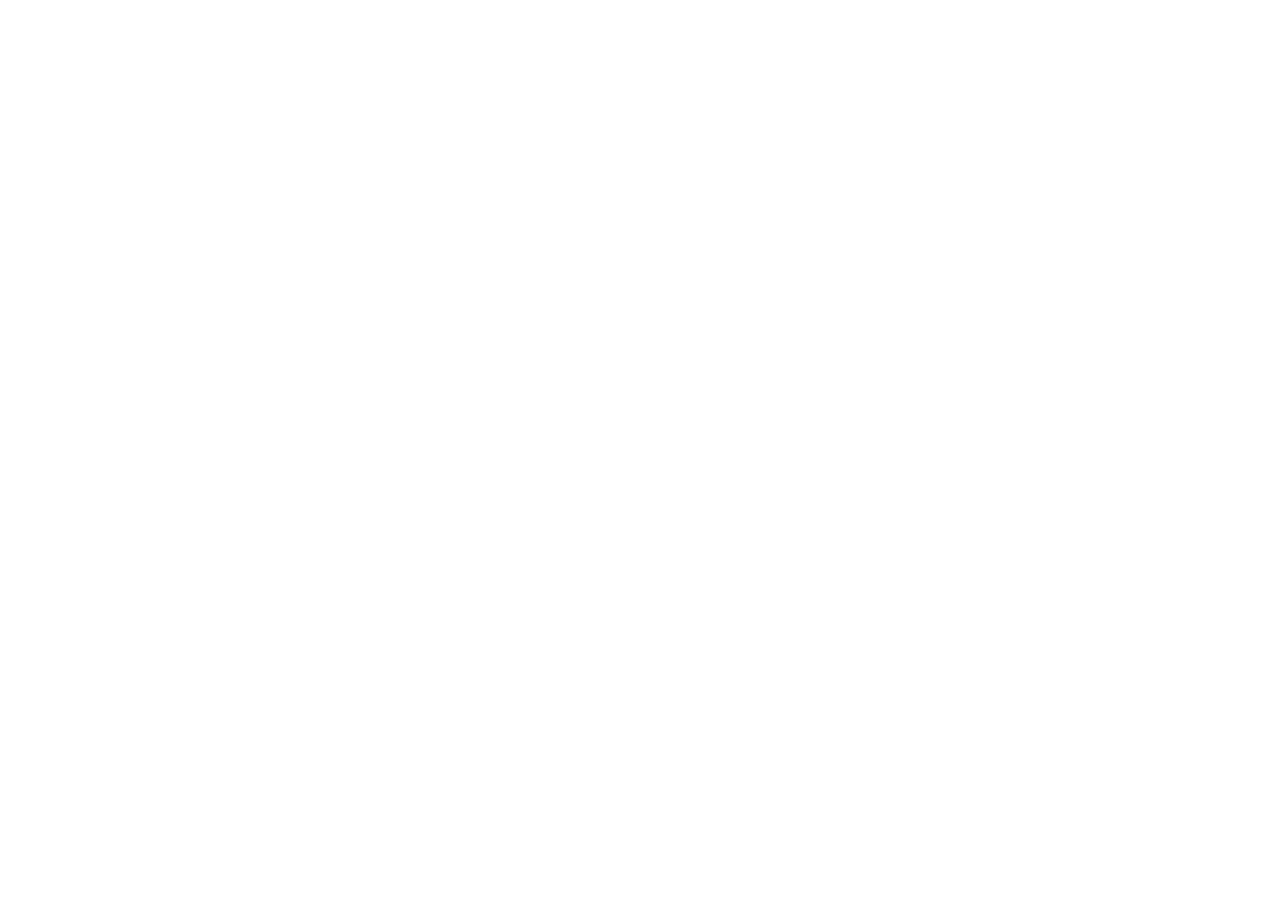
==== drinks.html @ 3eeec31d "finished working on starting project" ====
<!DOCTYPE html>
<html lang="en">
<head>
    <link rel="stylesheet" href="drinks.css"?>
    <meta charset="UTF-8">
    <meta name="viewport" content="width=device-width, initial-scale=1.0">
    <title>Document</title>
</head>
<body>
    
</body>
</html>
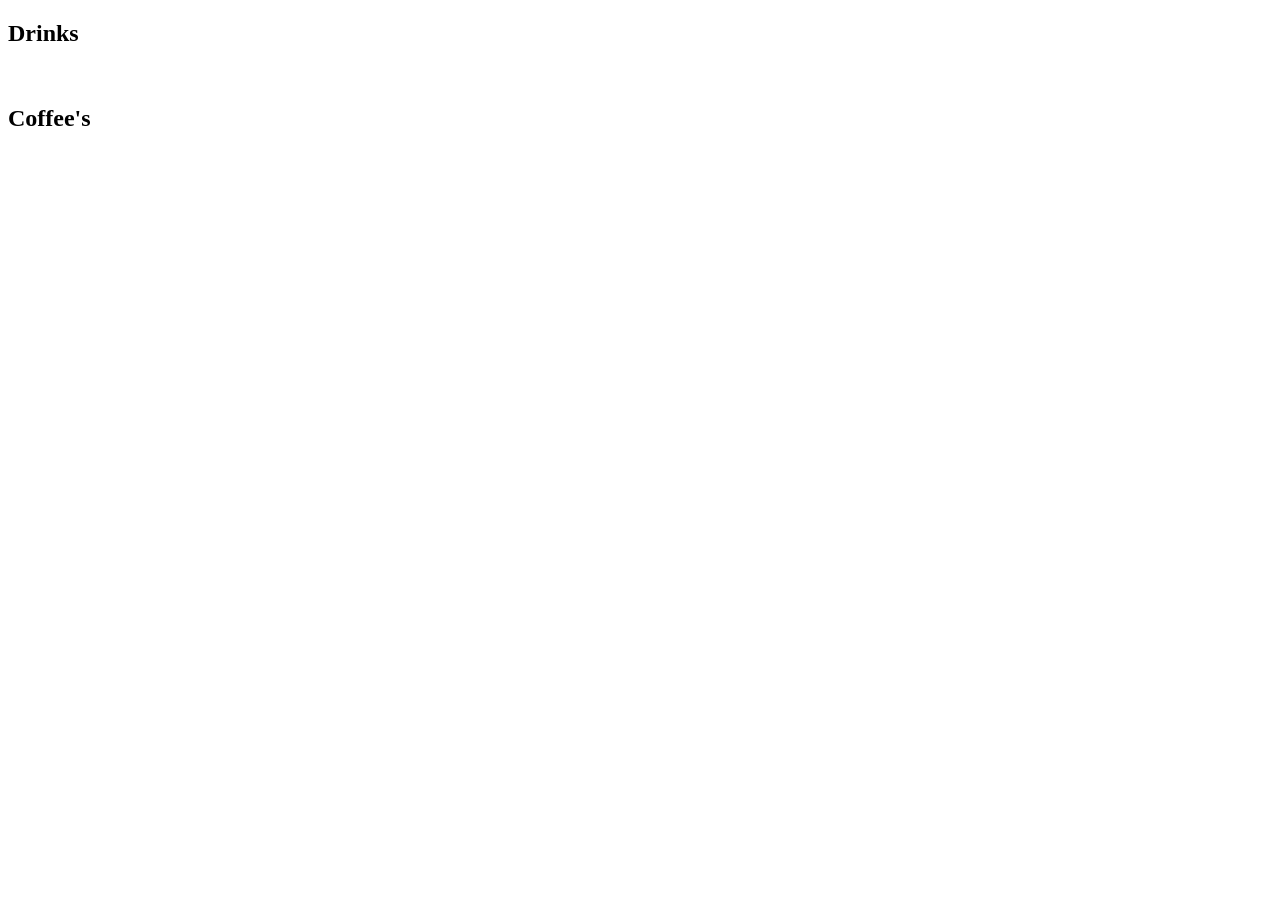
==== commit 67763a0a: "did my section" ====
--- a/drinks.html
+++ b/drinks.html
@@ -7,6 +7,34 @@
     <title>Document</title>
 </head>
 <body>
-    
+    <header>
+        
+    </header>
+    <main>
+        <div class="Hero-section">
+            <div class="child-hero">
+                <h2> Drinks </h2>
+                <p> </p>
+            </div>
+            <img/>
+        </div class="Coffee-section">
+            <h2> Coffee's </h2>
+            <div class="Child-coffee">
+                <img/>
+                <p></p>
+            </div>
+            <div class="Child-coffee">
+                <img/>
+                <p></p>
+            </div>
+            <div class="Child-coffee">
+                <img/>
+                <p></p>
+            </div>
+         
+         
+
+         </div>
+    </main>
 </body>
 </html>
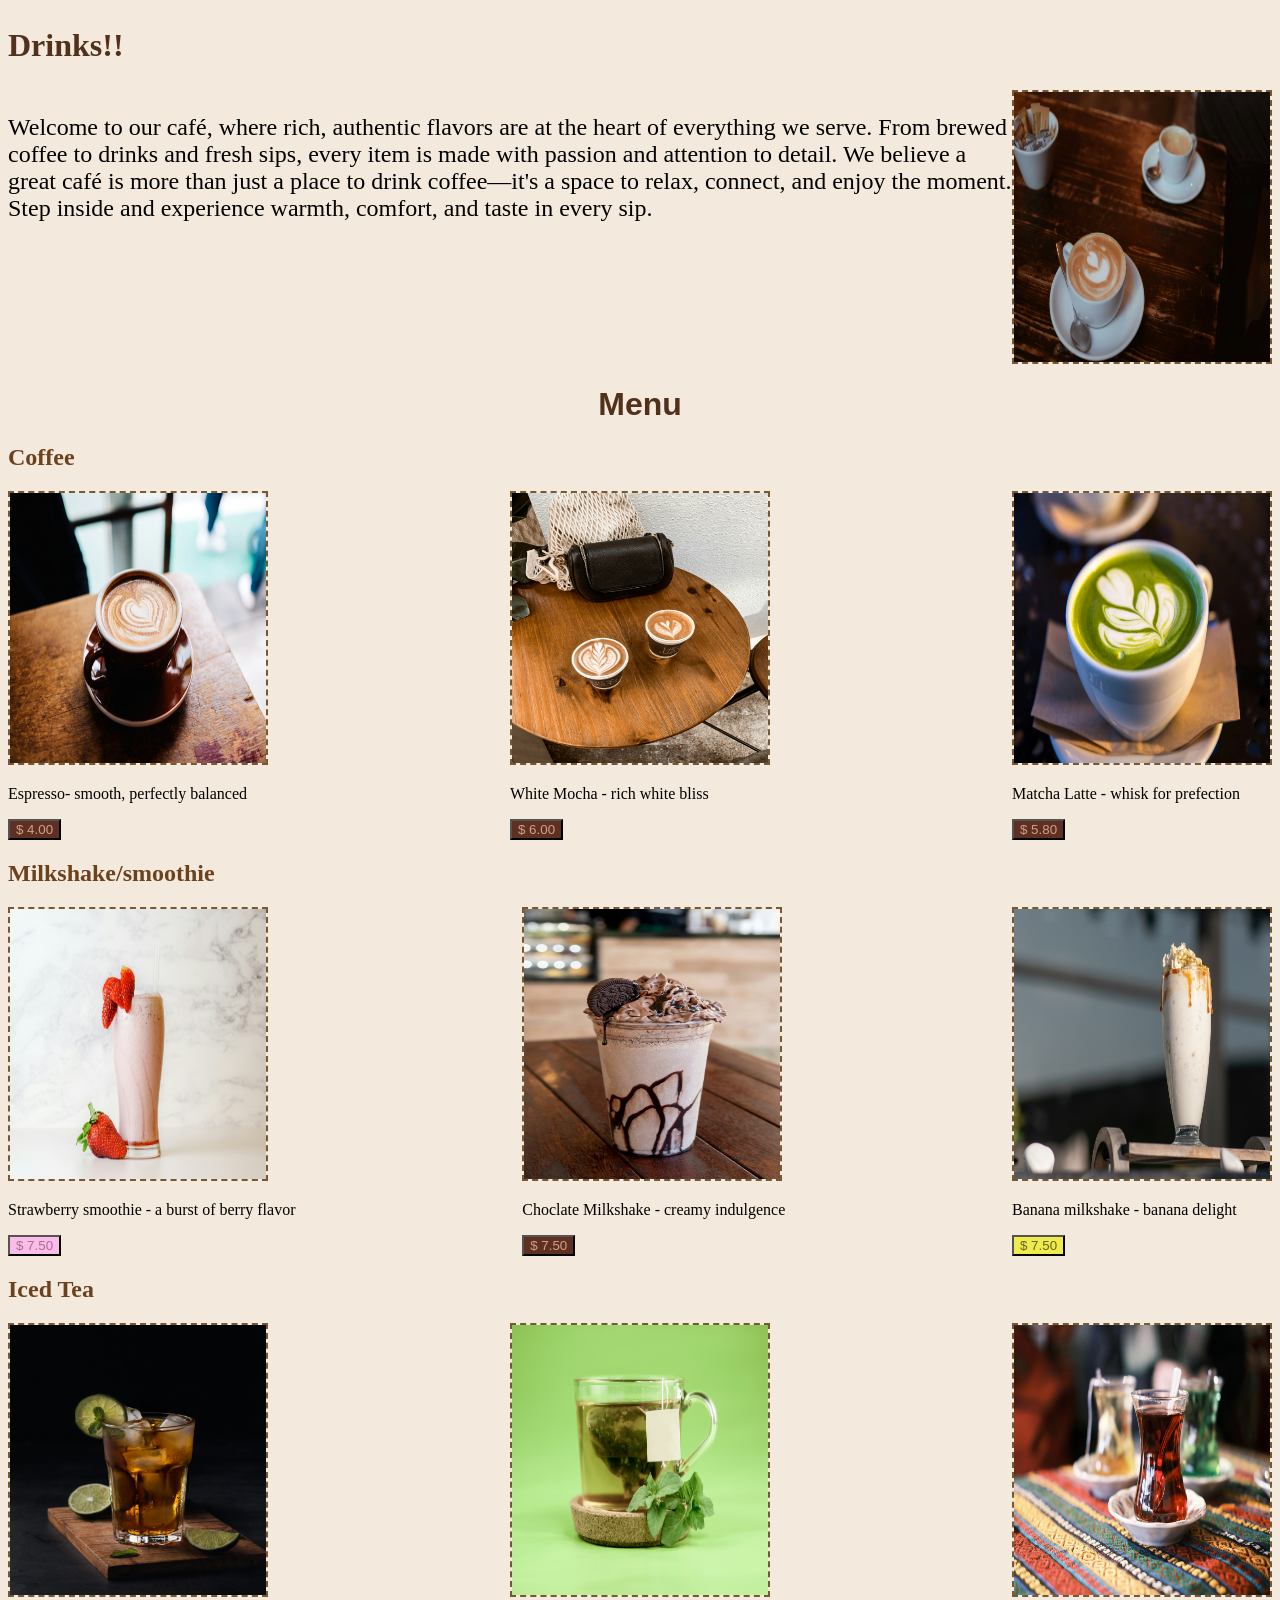
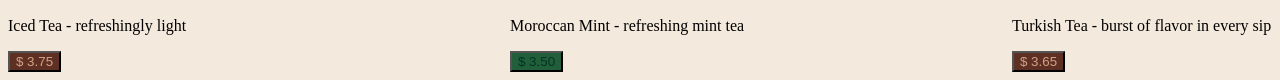
==== commit e3fa135b: "did my part" ====
--- a/drinks.html
+++ b/drinks.html
@@ -11,30 +11,93 @@
         
     </header>
     <main>
-        <div class="Hero-section">
-            <div class="child-hero">
-                <h2> Drinks </h2>
-                <p> </p>
+        
+          <h2 id="drinks-h2"> Drinks!! </h2>
+            <div class="Hero-section">
+             <div class="child-hero">
+                  <p>Welcome to our café, where rich, authentic flavors are at the heart of everything we serve. From brewed coffee to drinks and fresh sips, every item is made with passion and attention to detail.
+                    We believe a great café is more than just a place to drink coffee—it's a space to relax, connect, and enjoy the moment. Step inside and experience warmth, comfort, and taste in every sip.
+                  </p>
+             </div>
+                <img src="/drinks-image/jamie-wheeler-unsplash.jpg" alt="jamie-wheeler-unsplash"/>
             </div>
-            <img/>
-        </div class="Coffee-section">
-            <h2> Coffee's </h2>
+        
+        <h1> Menu </h1>
+         <h2> Coffee </h2>
+        <div class="Coffee-section">
             <div class="Child-coffee">
-                <img/>
-                <p></p>
+                <img src="/drinks-image/jonas-jacobsson-via-unsplash.jpg" alt="jonas-espresso-unsplash"/>
+                <p> Espresso- smooth, perfectly balanced </p>
+                <button style="background:#5E3023;color: #d1a285;">
+                    $ 4.00
+                </button>
             </div>
             <div class="Child-coffee">
-                <img/>
-                <p></p>
+                <img src="/drinks-image/jojo-yuen-unsplash.jpg" alt="jojo-yuen-via-unsplash"/>
+                <p> White Mocha - rich white bliss </p>
+                 <button style="background:#5E3023;color: #d1a285;">
+                    $ 6.00
+                </button>
             </div>
             <div class="Child-coffee">
-                <img/>
-                <p></p>
+                <img src="/drinks-image/jason-leung-unsplash.jpg" alt="jason-leung-unsplash"/>
+                <p> Matcha Latte - whisk for prefection </p>
+                 <button style="background:#5E3023;color: #d1a285;">
+                    $ 5.80
+                </button>
             </div>
-         
-         
-
+        </div>
+        <h2> Milkshake/smoothie </h2>
+        <div class="Milkshake-section">
+            <div class="Child-Milkshake">
+                <img src="/drinks-image/sebastian-coman-unsplash.jpg" alt="sebastian-coman-unsplash"/>
+                <p> Strawberry smoothie - a burst of berry flavor </p>
+                <button style="background:#fdbbe9;color: #a07292;">
+                    $ 7.50
+                </button>
+            </div>
+            <div class="Child-Milkshake">
+                <img src="/drinks-image/victor-rutka-unsplash.jpg" alt="victor-rutka-unsplash"/>
+                <p> Choclate Milkshake - creamy indulgence </p>
+                 <button style="background:#5E3023;color: #d1a285;">
+                    $ 7.50
+                </button>
+             </div>
+             <div class="Child-Milkshake">
+                <img src="/drinks-image/kimia-kazemi-unsplash.jpg" alt="kimia-kazemi-unsplash">
+                <p> Banana milkshake - banana delight</p>
+                 <button style="background:#eeeb4b;color: #626325;">
+                    $ 7.50
+                </button>
+            </div>
+         </div>
+         <h2> Iced Tea </h2>
+         <div class="Iced-Tea-section">
+            <div class="Child-tea">
+                <img src="/drinks-image/mae-mu-unsplash.jpg" alt="mae-mu-unsplash"/>
+                <p> Iced Tea - refreshingly light </p>
+                  <button style="background:#5E3023;color: #d1a285;">
+                    $ 3.75
+                </button>
+            </div>
+            <div class="Child-tea">
+                <img src="/drinks-image/laark-boshoff-unsplash.jpg" alt="laark-boshoff-unsplash"/>
+                <p> Moroccan Mint - refreshing mint tea </p>
+                <button style="background:#235e3a;color: #013625;">
+                    $ 3.50
+                </button>
+            </div>
+            <div class="Child-tea">
+                <img src="/drinks-image/zeki-okur-unsplash.jpg" alt="zeki-okur-unsplash"/>
+                <p> Turkish Tea - burst of flavor in every sip </p>
+                 <button style="background:#5E3023;color: #d1a285;">
+                    $ 3.65
+                </button>
+            </div>
          </div>
     </main>
+    <footer>
+        
+    </footer>
 </body>
 </html>
--- a/drinks.css
+++ b/drinks.css
@@ -0,0 +1,59 @@
+img {
+    width: 20vw;
+    height: 30vh;
+    border: 0.15rem rgb(116, 89, 50);
+    border-style: dashed;
+}
+
+body {
+    background-color: rgb(243,233,220);
+}
+
+h1 {
+    text-align: center;
+    font-family: 'Lucida Sans', 'Lucida Sans Regular', 'Lucida Grande', 'Lucida Sans Unicode', Geneva, Verdana, sans-serif;
+    color: rgb(82, 49, 28);
+}
+
+.Coffee-section {
+    display: flex;
+    flex-direction: row;
+    justify-content: space-between;
+    
+}
+
+.Milkshake-section {
+    display: flex;
+    flex-direction: row;
+    justify-content: space-between;
+}
+
+.Iced-Tea-section {
+    display: flex;
+    flex-direction: row;
+    justify-content: space-between;
+}
+
+.Hero-section {
+    display: flex;
+    flex-direction: row;
+    background-color: rgb(243,233,220);
+    
+    
+}
+
+#drinks-h2 {
+    background-color: rgb(243,233,220);
+    font-size: xx-large;
+    color: rgb(82, 49, 28);;
+}
+
+h2 {
+    color: rgb(107, 65, 30);
+}
+
+.child-hero {
+    font-family: 'Times New Roman', Times, serif;
+    font-size: x-large;
+    background-color: rgb(243,233,220);
+}
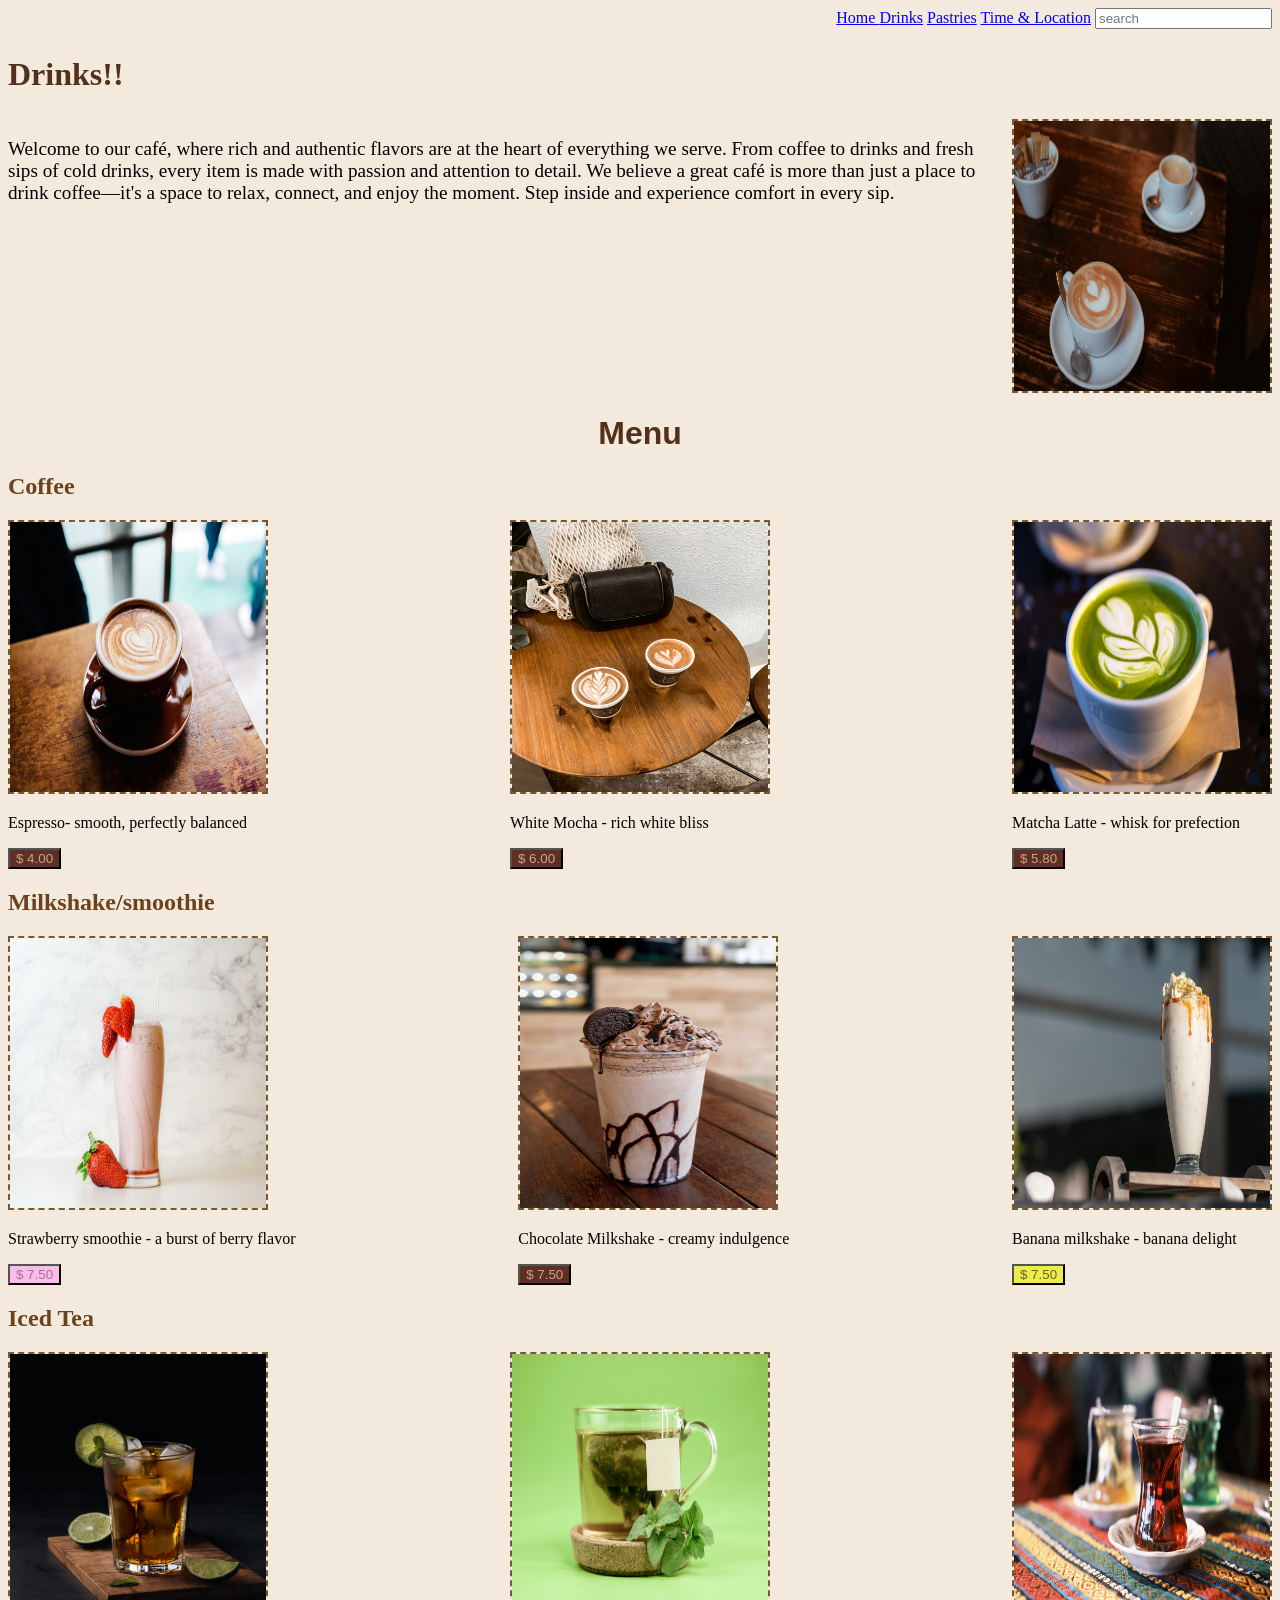
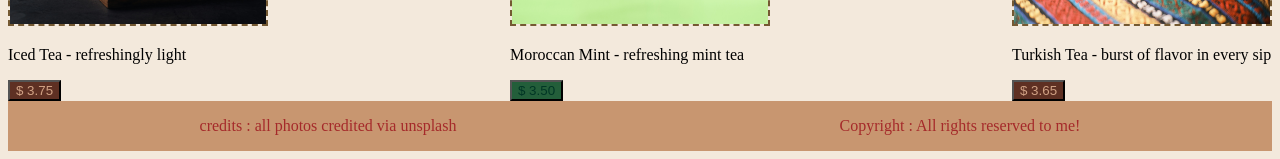
==== commit 39cce230: "heyhey" ====
--- a/drinks.html
+++ b/drinks.html
@@ -8,15 +8,21 @@
 </head>
 <body>
     <header>
-        
+        <nav>
+            <a class = "nav-styles" href =...>Home </a>
+            <a class = "nav-styles" href =...>Drinks</a>
+            <a class = "nav-styles" href =...>Pastries</a>
+            <a class = "nav-styles" href =...>Time & Location</a>
+            <input type = "text" placeholder = "search"/>
+        </nav>
     </header>
     <main>
         
           <h2 id="drinks-h2"> Drinks!! </h2>
             <div class="Hero-section">
              <div class="child-hero">
-                  <p>Welcome to our café, where rich, authentic flavors are at the heart of everything we serve. From brewed coffee to drinks and fresh sips, every item is made with passion and attention to detail.
-                    We believe a great café is more than just a place to drink coffee—it's a space to relax, connect, and enjoy the moment. Step inside and experience warmth, comfort, and taste in every sip.
+                  <p>Welcome to our café, where rich and authentic flavors are at the heart of everything we serve. From coffee to drinks and fresh sips of cold drinks, every item is made with passion and attention to detail.
+                    We believe a great café is more than just a place to drink coffee—it's a space to relax, connect, and enjoy the moment. Step inside and experience comfort in every sip.
                   </p>
              </div>
                 <img src="/drinks-image/jamie-wheeler-unsplash.jpg" alt="jamie-wheeler-unsplash"/>
@@ -58,7 +64,7 @@
             </div>
             <div class="Child-Milkshake">
                 <img src="/drinks-image/victor-rutka-unsplash.jpg" alt="victor-rutka-unsplash"/>
-                <p> Choclate Milkshake - creamy indulgence </p>
+                <p> Chocolate Milkshake - creamy indulgence </p>
                  <button style="background:#5E3023;color: #d1a285;">
                     $ 7.50
                 </button>
@@ -97,7 +103,8 @@
          </div>
     </main>
     <footer>
-        
+        <p> credits : all photos credited via unsplash </p>
+        <p> Copyright : All rights reserved to me! </p>
     </footer>
 </body>
 </html>
--- a/drinks.css
+++ b/drinks.css
@@ -38,6 +38,7 @@
     display: flex;
     flex-direction: row;
     background-color: rgb(243,233,220);
+    gap: 0.5rem;
     
     
 }
@@ -54,6 +55,20 @@
 
 .child-hero {
     font-family: 'Times New Roman', Times, serif;
-    font-size: x-large;
+    font-size: larger;
     background-color: rgb(243,233,220);
+}
+
+header {
+    display: flex;
+    justify-content: flex-end;
+    
+}
+
+footer {
+    display: flex;
+    align-items: center;
+    justify-content: space-around;
+    background-color: rgb(200, 150, 112);
+    color: brown;
 }
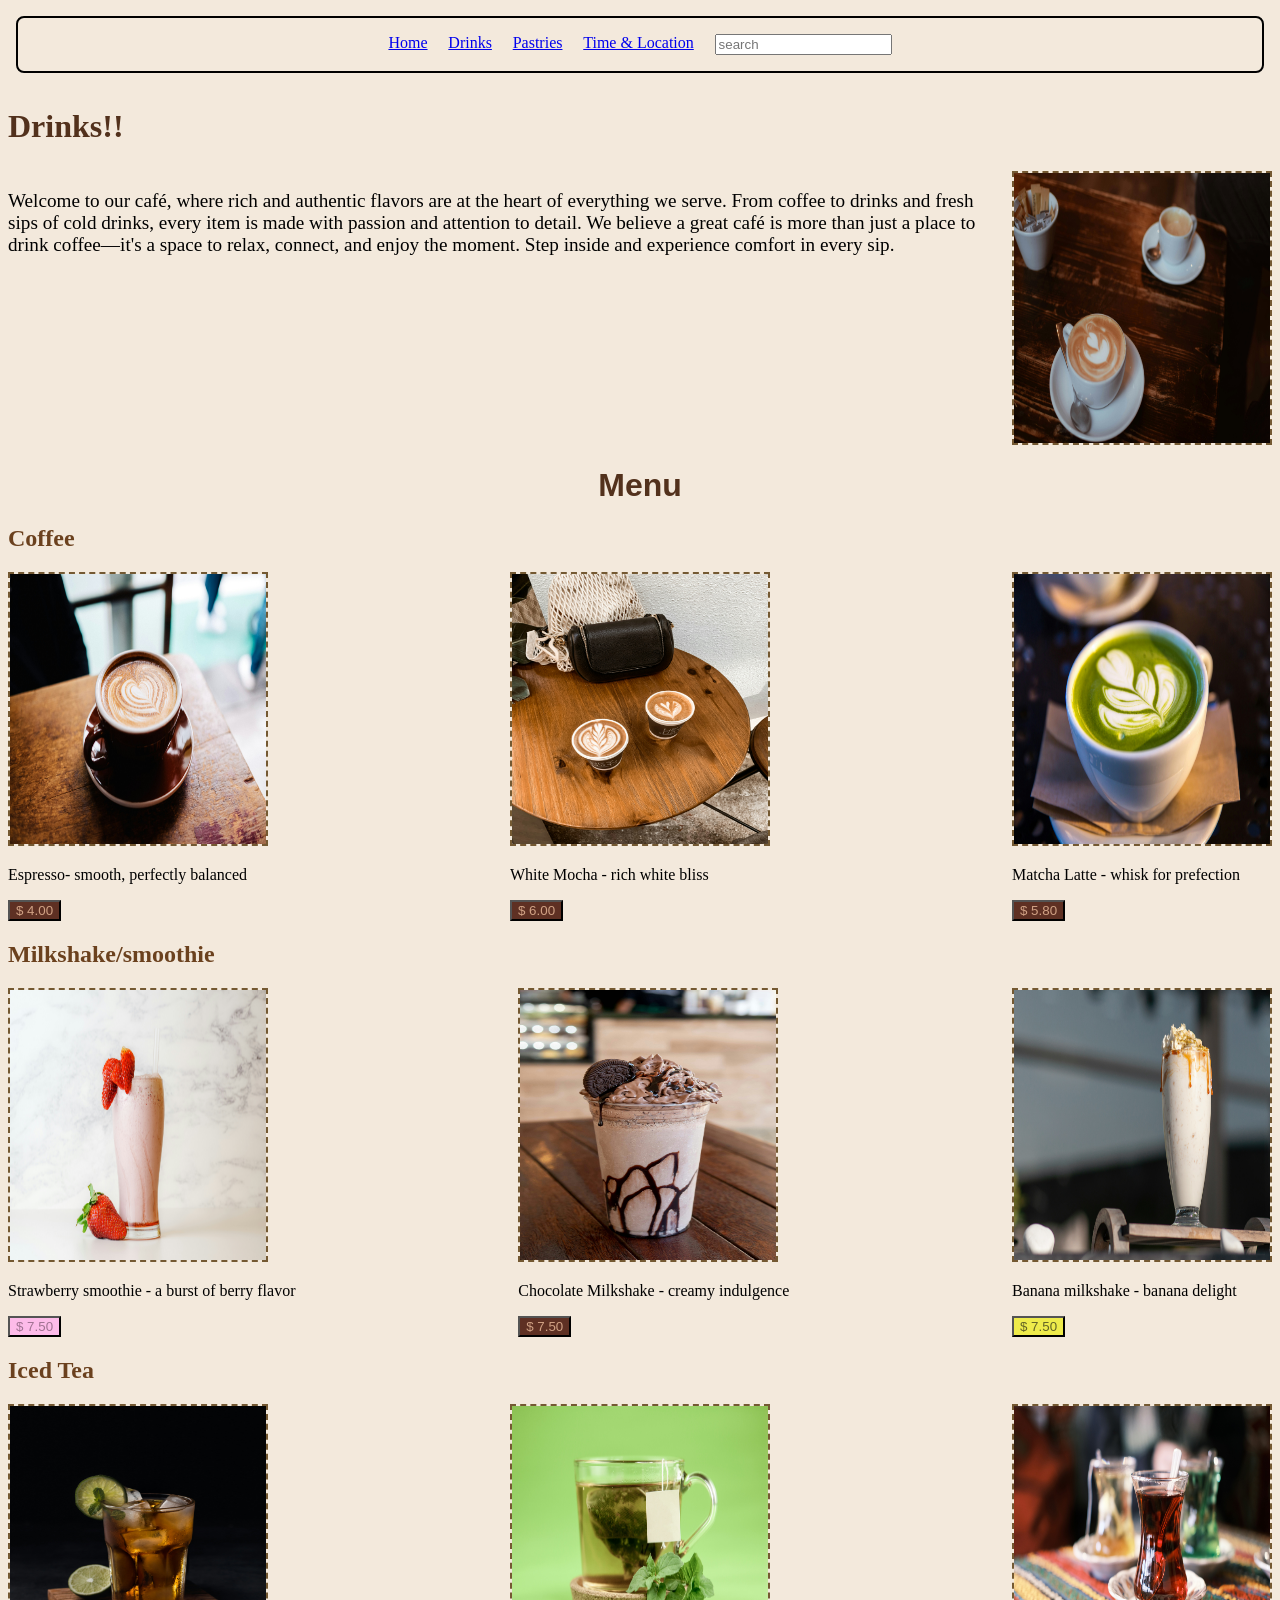
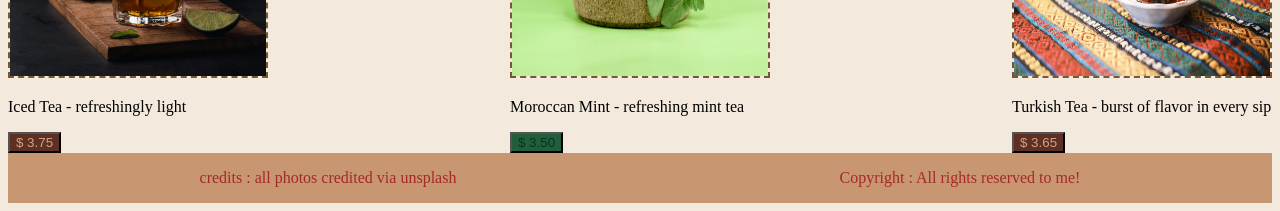
==== commit d43abb63: "hi" ====
--- a/drinks.html
+++ b/drinks.html
@@ -8,7 +8,7 @@
 </head>
 <body>
     <header>
-        <nav>
+        <nav class="navbar">
             <a class = "nav-styles" href =...>Home </a>
             <a class = "nav-styles" href =...>Drinks</a>
             <a class = "nav-styles" href =...>Pastries</a>
--- a/drinks.css
+++ b/drinks.css
@@ -71,4 +71,14 @@
     justify-content: space-around;
     background-color: rgb(200, 150, 112);
     color: brown;
-}+}
+
+.navbar { 
+display: flex; 
+border: 2px solid #000000; 
+width: 100%; border-radius: 8px; 
+gap: 1.3rem; 
+margin: 0.5rem; 
+padding: 1rem;
+justify-content: center; flex-wrap: wrap; 
+} 
